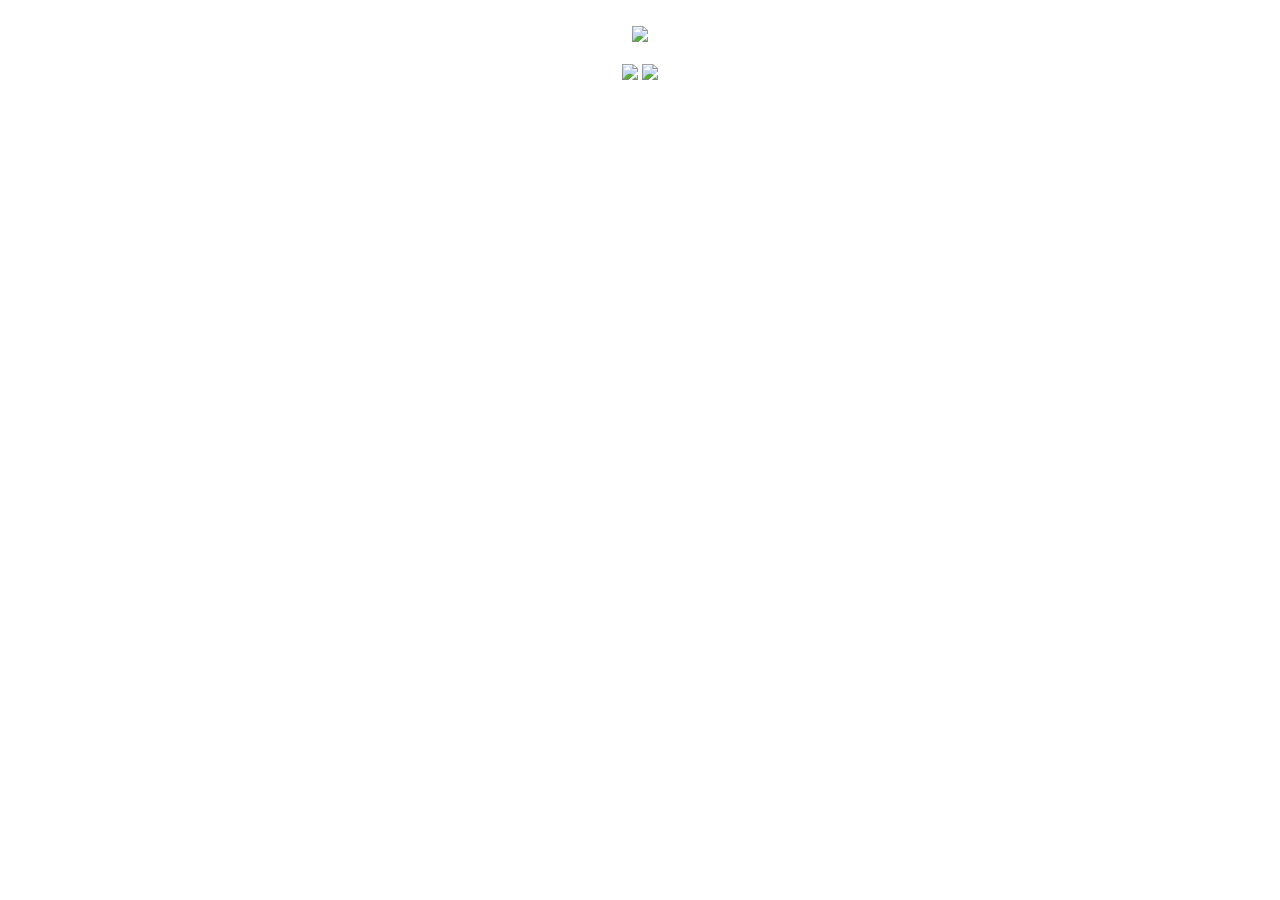
==== public_html/index.html @ f188629a "end a tag" ====
<!DOCTYPE html>

<html>
    <head>
        <title>The Official Marlborough Social Netwwork</title>
        <link rel="stylesheet" href="main.css">
	<link rel="shortcut icon" href="finishedLogo.png">
        <meta charset="UTF-8">
        <meta name="viewport" content="width=device-width">
    </head>
    <body>
            <center>
        <div class="mainBody">
            </br>   
            <a href="logIn.html"><img src="logo.png"> </img></a>
            </br>
            </br>
            <img class="stickerOptions1" src="homePageLink1a.png"></img>
            
            <img class="stickerOptions2" src="homePageLink2a.png"></img>
            
        </div>
            </center>
    </body>
</html>
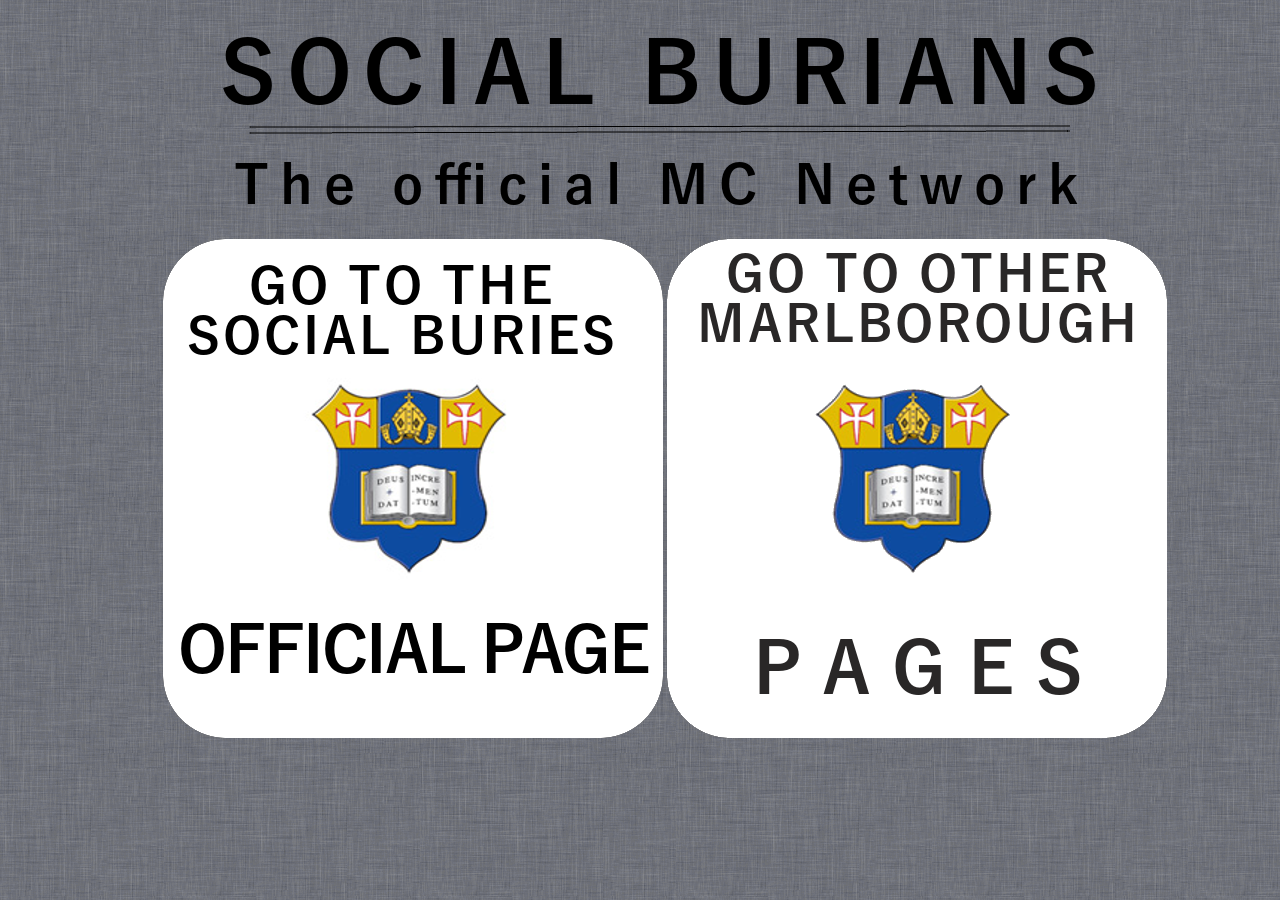
==== commit bb698340: "add directory structure" ====
--- a/public_html/index.html
+++ b/public_html/index.html
@@ -2,23 +2,23 @@
 
 <html>
     <head>
-        <title>The Official Marlborough Social Netwwork</title>
-        <link rel="stylesheet" href="main.css">
-	<link rel="shortcut icon" href="finishedLogo.png">
+        <title>The Official Marlborough Social Network</title>
+        <link rel="stylesheet" href="css/main.css">
+    <link rel="shortcut icon" href="images/finishedLogo.png">
         <meta charset="UTF-8">
         <meta name="viewport" content="width=device-width">
     </head>
     <body>
             <center>
         <div class="mainBody">
-            </br>   
-            <a href="logIn.html"><img src="logo.png"> </img></a>
+            </br>
+            <a href="pages/logIn.html"><img src="images/logo.png"> </img></a>
             </br>
             </br>
-            <img class="stickerOptions1" src="homePageLink1a.png"></img>
-            
-            <img class="stickerOptions2" src="homePageLink2a.png"></img>
-            
+            <img class="stickerOptions1" src="images/homePageLink1a.png"></img>
+
+            <img class="stickerOptions2" src="images/homePageLink2a.png"></img>
+
         </div>
             </center>
     </body>
--- a/public_html/css/main.css
+++ b/public_html/css/main.css
@@ -0,0 +1,20 @@
+.mainBody{
+    color:red;
+    height:100px;
+    width:104%;
+
+
+}
+
+body{
+    background-image:url('../images/BG2.png');
+}
+
+.stickerOptions1{
+    opacity:1;
+}
+.stickerOptions1 a img:hover {
+    background:url(../images/homePageLink1b.png);
+    position:absolute;
+    top:0px;
+}
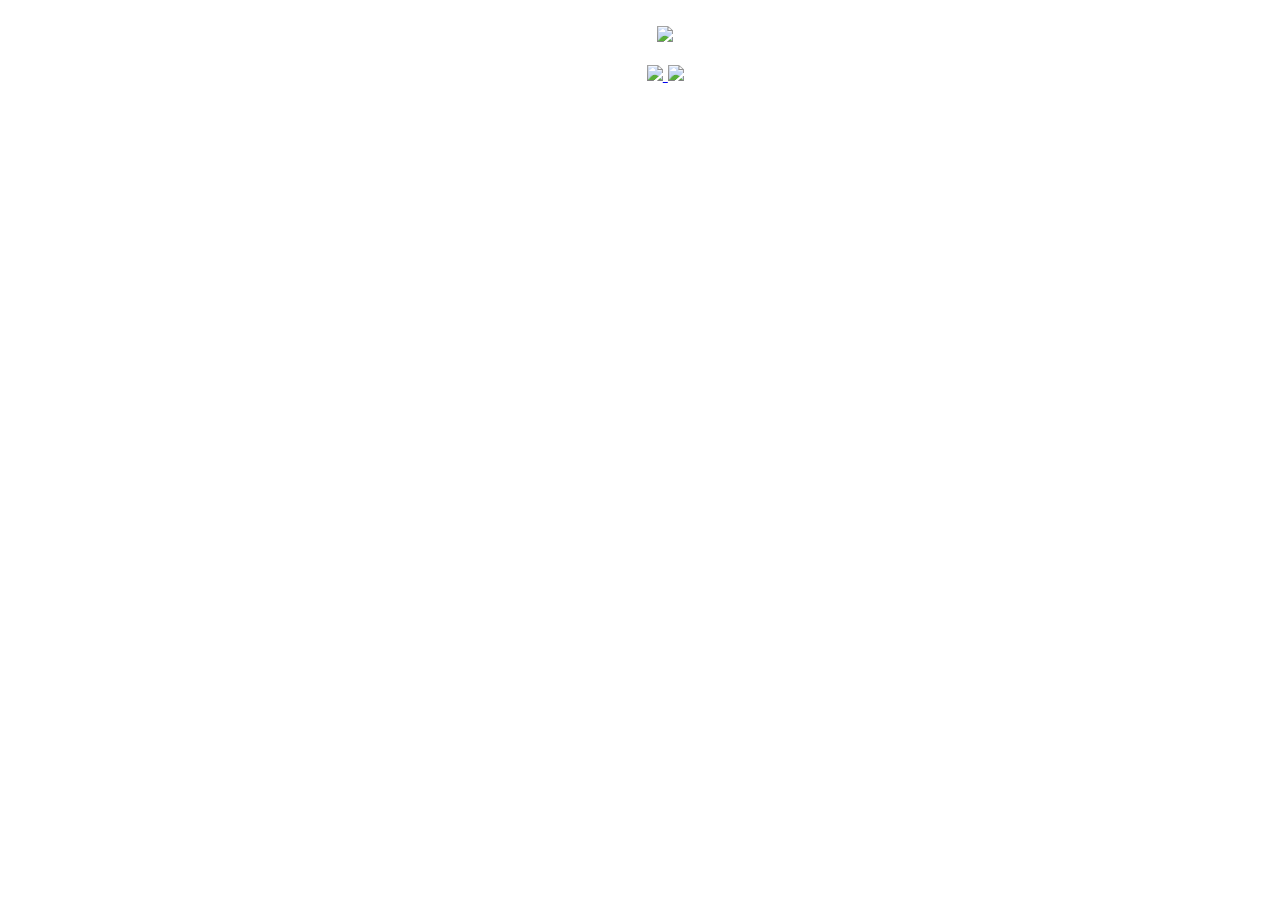
==== commit 87b372fe: "committed as instructed =)" ====
--- a/public_html/index.html
+++ b/public_html/index.html
@@ -2,23 +2,23 @@
 
 <html>
     <head>
-        <title>The Official Marlborough Social Network</title>
-        <link rel="stylesheet" href="css/main.css">
-    <link rel="shortcut icon" href="images/finishedLogo.png">
+        <title>The Official Marlborough Social Netwwork</title>
+        <link rel="stylesheet" href="main.css">
         <meta charset="UTF-8">
         <meta name="viewport" content="width=device-width">
+        <link href='http://fonts.googleapis.com/css?family=Maven+Pro' rel='stylesheet' type='text/css'>
     </head>
     <body>
             <center>
         <div class="mainBody">
-            </br>
-            <a href="pages/logIn.html"><img src="images/logo.png"> </img></a>
+            </br>   
+            <a href="login.html"><img src="logo.png"> </img>
             </br>
             </br>
-            <img class="stickerOptions1" src="images/homePageLink1a.png"></img>
-
-            <img class="stickerOptions2" src="images/homePageLink2a.png"></img>
-
+            <img class="stickerOptions1" src="homePageLink1a.png"></img>
+            
+            <img class="stickerOptions2" src="homePageLink2a.png"></img>
+            
         </div>
             </center>
     </body>
--- a/public_html/main.css
+++ b/public_html/main.css
@@ -0,0 +1,25 @@
+.mainBody{
+    color:red;
+    height:100px;
+    width:104%;
+   
+   
+}
+
+body{
+    background-image:url('BG2.png');
+}
+
+.stickerOptions1{
+    opacity:1;
+}
+.stickerOptions1 a img:hover {
+    background:url(homePageLink1b.png);
+    position:absolute;
+    top:0px;
+}
+
+h1, p, a, h2{
+    font-family: 'Maven Pro', 'sans-serif';
+    
+}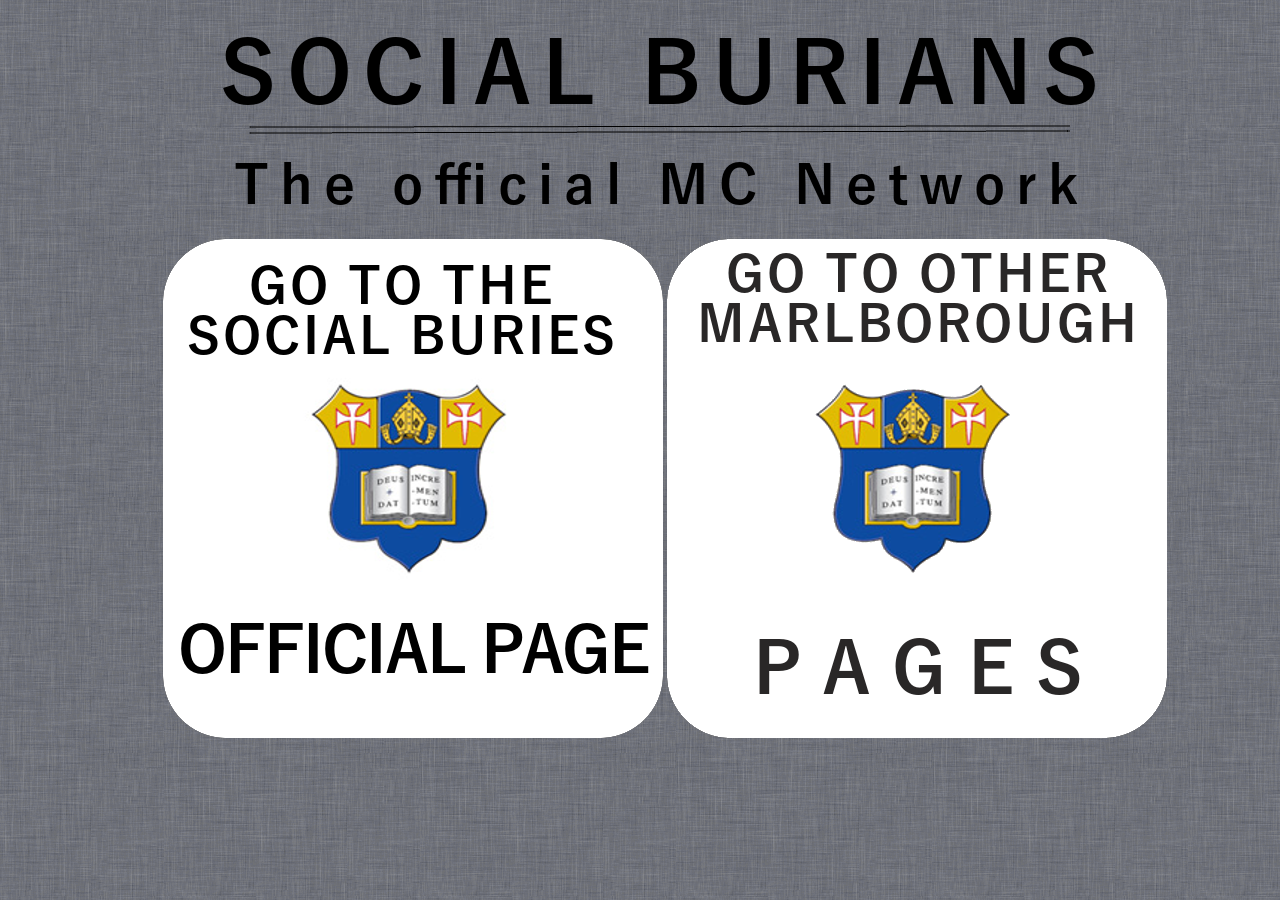
==== commit e3c3bad7: "fixed up css added responsive image scaling and started on login" ====
--- a/public_html/index.html
+++ b/public_html/index.html
@@ -1,25 +1,30 @@
 <!DOCTYPE html>
 
 <html>
-    <head>
-        <title>The Official Marlborough Social Netwwork</title>
-        <link rel="stylesheet" href="main.css">
-        <meta charset="UTF-8">
-        <meta name="viewport" content="width=device-width">
-        <link href='http://fonts.googleapis.com/css?family=Maven+Pro' rel='stylesheet' type='text/css'>
-    </head>
-    <body>
-            <center>
+
+<head>
+    <title>The Official Marlborough Social Network</title>
+    <link rel="stylesheet" href="css/main.css">
+    <link rel="shortcut icon" href="images/finishedLogo.png">
+    <meta charset="UTF-8">
+    <meta name="viewport" content="width=device-width">
+</head>
+
+<body>
+    <center>
         <div class="mainBody">
-            </br>   
-            <a href="login.html"><img src="logo.png"> </img>
+            </br>
+            <a href="pages/logIn.html">
+                <img src="images/logo.png" class="logo"></img>
+            </a>
             </br>
             </br>
-            <img class="stickerOptions1" src="homePageLink1a.png"></img>
-            
-            <img class="stickerOptions2" src="homePageLink2a.png"></img>
-            
+            <img id="stickerOptions1" class="stickerOption" src="images/homePageLink1a.png"></img>
+
+            <img id="stickerOptions2" class="stickerOption" src="images/homePageLink2a.png"></img>
+
         </div>
-            </center>
-    </body>
+    </center>
+</body>
+
 </html>
--- a/public_html/css/main.css
+++ b/public_html/css/main.css
@@ -0,0 +1,21 @@
+.mainBody {
+    color: red;
+    height: 100px;
+    width: 104%;
+}
+body {
+    background-image: url('../images/BG2.png');
+}
+.stickerOption {
+    opacity: 1;
+    max-width: 40%;
+}
+.logo {
+    max-width: 90%;
+}
+#stickerOptions1:hover {
+    content: url(../images/homePageLink1b.png);
+}
+#stickerOptions2:hover {
+    content: url(../images/homePageLink2b.png);
+}
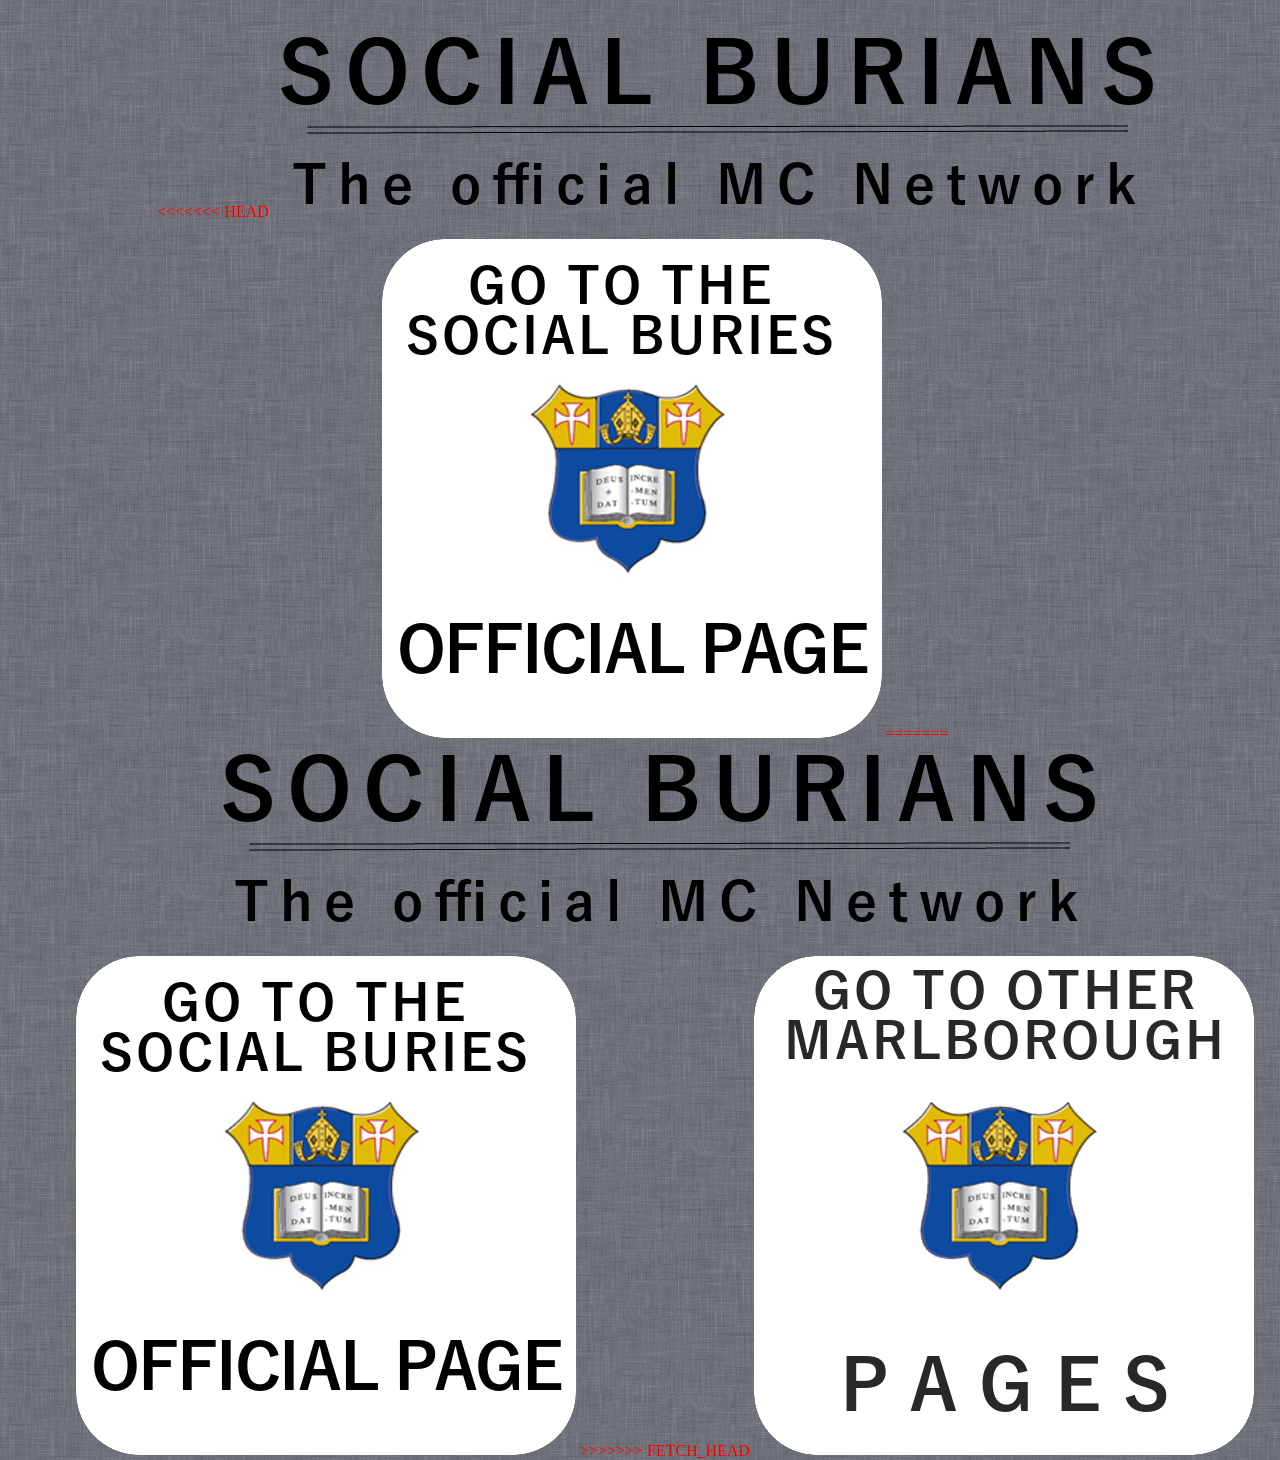
==== commit 9a68c561: "Merge branch 'gh-pages' of https://github.com/joesykes99/marlboroughSN into gh-pages" ====
--- a/public_html/index.html
+++ b/public_html/index.html
@@ -14,12 +14,19 @@
     <center>
         <div class="mainBody">
             </br>
+<<<<<<< HEAD
+           <img src="images/logo.png"> </img>
+            </br>
+            </br>
+             <a href="pages/logIn.html"><img class="stickerOptions1" src="images/homePageLink1a.png"></img></a>
+=======
             <a href="pages/logIn.html">
                 <img src="images/logo.png" class="logo"></img>
             </a>
             </br>
             </br>
             <img id="stickerOptions1" class="stickerOption" src="images/homePageLink1a.png"></img>
+>>>>>>> FETCH_HEAD
 
             <img id="stickerOptions2" class="stickerOption" src="images/homePageLink2a.png"></img>
 
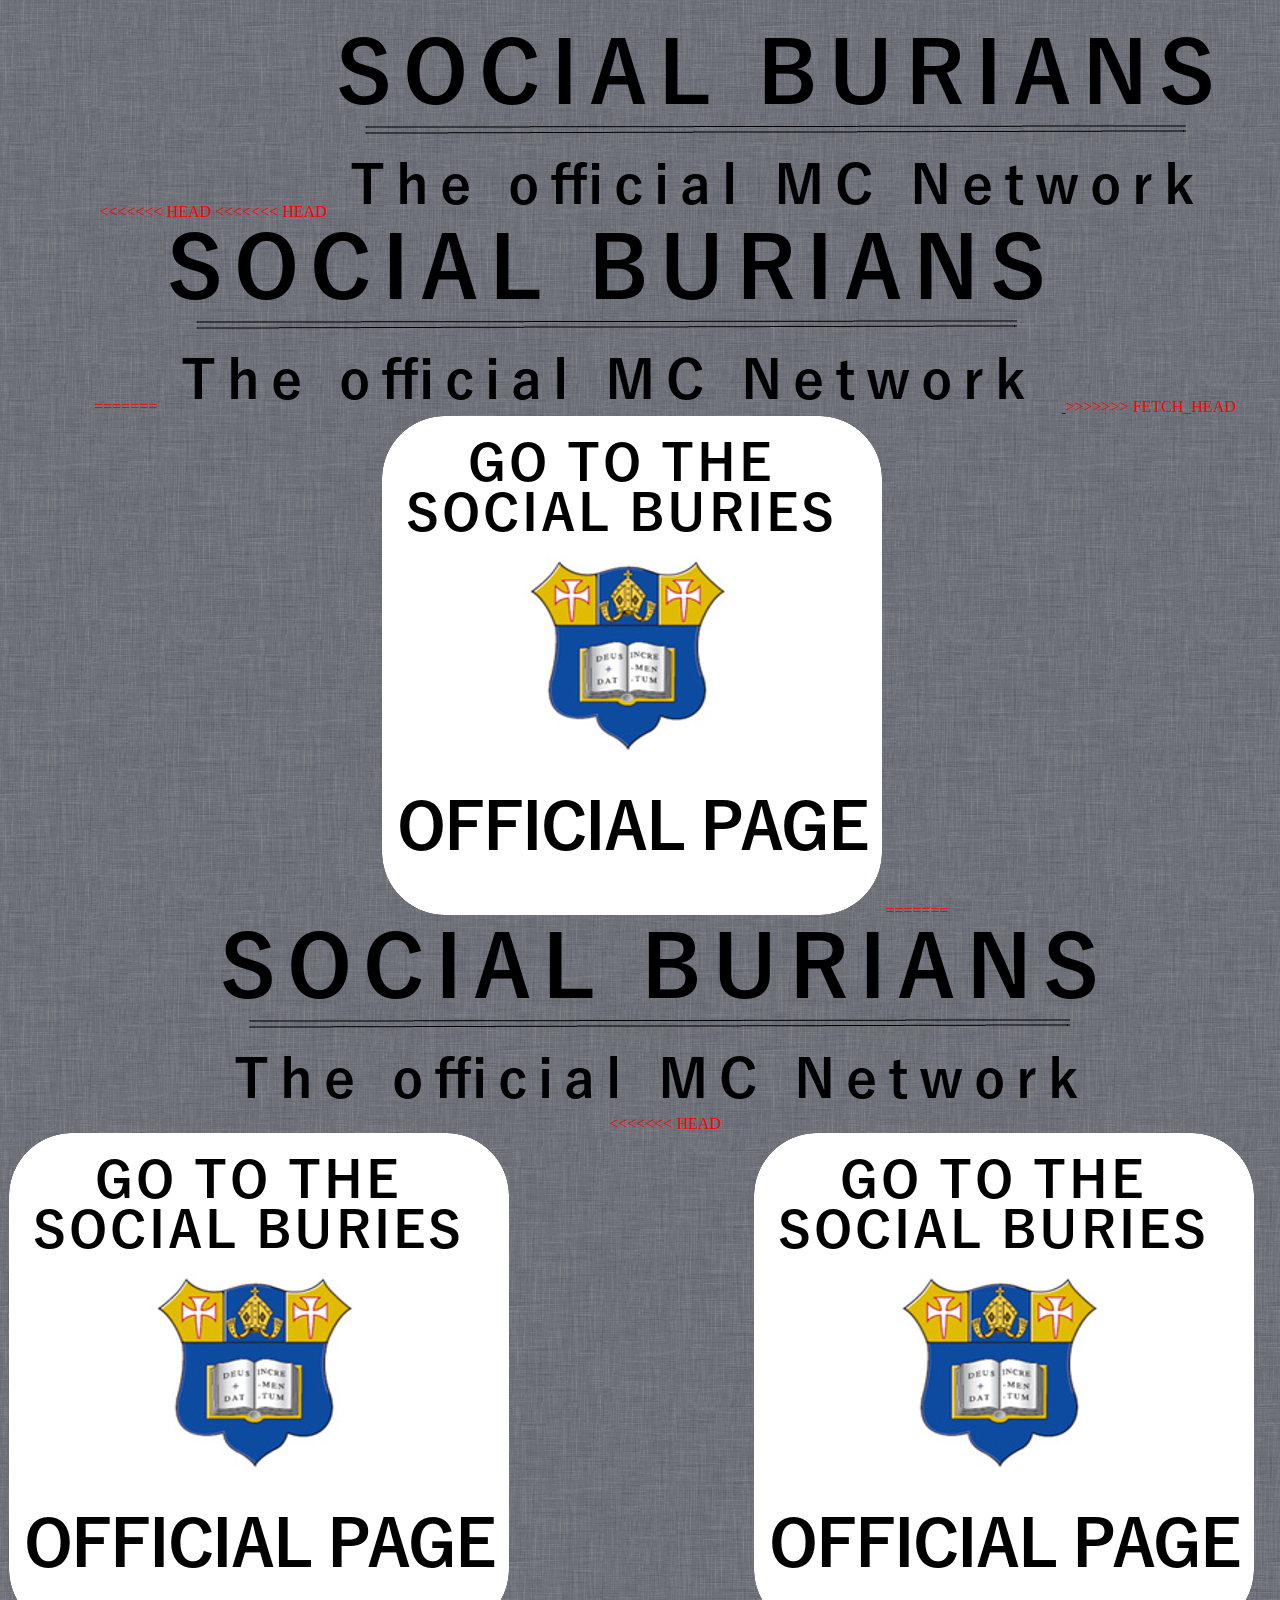
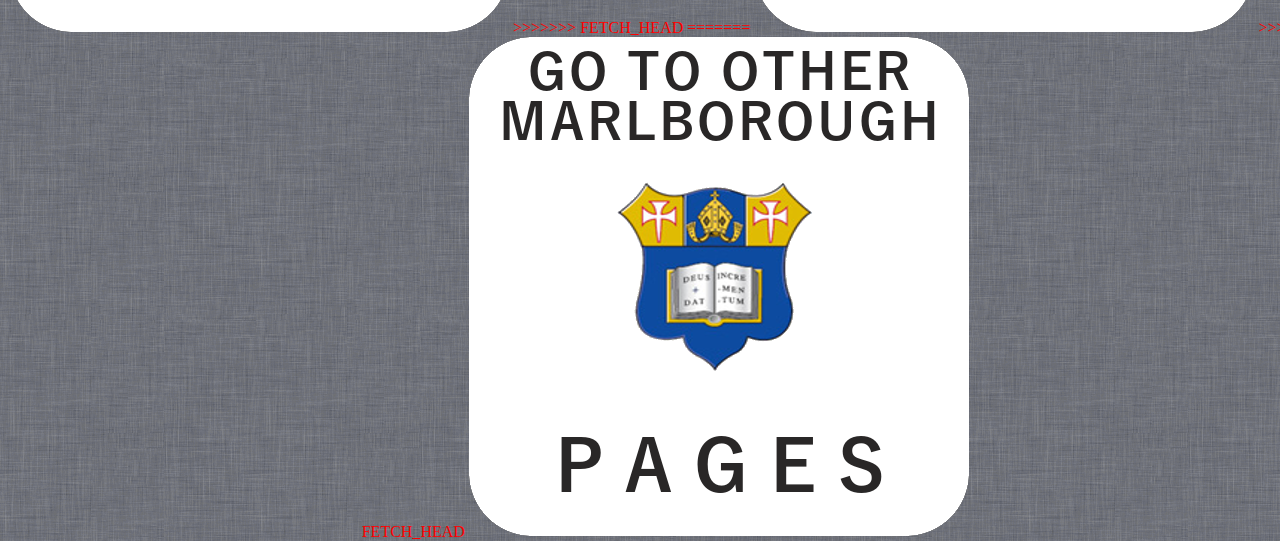
==== commit 407d0ba5: "Merge branch 'gh-pages' of https://github.com/joesykes99/marlboroughSN into gh-pages" ====
--- a/public_html/index.html
+++ b/public_html/index.html
@@ -15,8 +15,14 @@
         <div class="mainBody">
             </br>
 <<<<<<< HEAD
+<<<<<<< HEAD
            <img src="images/logo.png"> </img>
             </br>
+=======
+            <a href="pages/logIn.html">
+                <img src="images/logo.png" class="logo"></img>
+            </a>
+>>>>>>> FETCH_HEAD
             </br>
              <a href="pages/logIn.html"><img class="stickerOptions1" src="images/homePageLink1a.png"></img></a>
 =======
@@ -24,7 +30,11 @@
                 <img src="images/logo.png" class="logo"></img>
             </a>
             </br>
+<<<<<<< HEAD
             </br>
+            <img id="stickerOptions1" class="stickerOption" src="images/homePageLink1a.png"></img>
+>>>>>>> FETCH_HEAD
+=======
             <img id="stickerOptions1" class="stickerOption" src="images/homePageLink1a.png"></img>
 >>>>>>> FETCH_HEAD
 
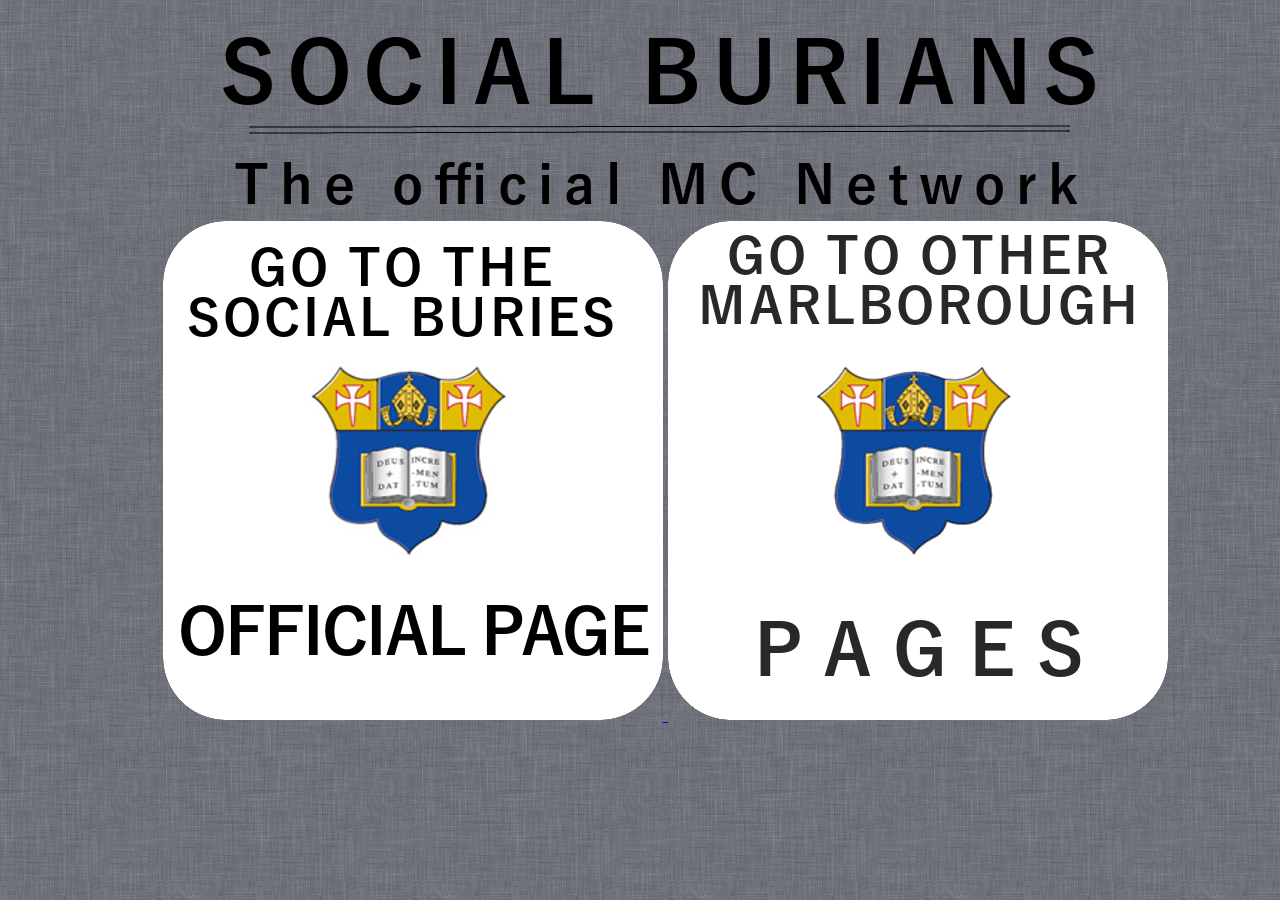
==== commit 417a889b: "Commited changes from Master Branch and fixed merge errors" ====
--- a/public_html/index.html
+++ b/public_html/index.html
@@ -8,36 +8,18 @@
     <link rel="shortcut icon" href="images/finishedLogo.png">
     <meta charset="UTF-8">
     <meta name="viewport" content="width=device-width">
+    <link href='http://fonts.googleapis.com/css?family=Maven+Pro' rel='stylesheet' type='text/css'>
 </head>
 
 <body>
     <center>
         <div class="mainBody">
             </br>
-<<<<<<< HEAD
-<<<<<<< HEAD
-           <img src="images/logo.png"> </img>
+            <img src="images/logo.png" class="logo"></img>
             </br>
-=======
             <a href="pages/logIn.html">
-                <img src="images/logo.png" class="logo"></img>
+                <img class="stickerOption" id="stickerOptions1" src="images/homePageLink1a.png"></img>
             </a>
->>>>>>> FETCH_HEAD
-            </br>
-             <a href="pages/logIn.html"><img class="stickerOptions1" src="images/homePageLink1a.png"></img></a>
-=======
-            <a href="pages/logIn.html">
-                <img src="images/logo.png" class="logo"></img>
-            </a>
-            </br>
-<<<<<<< HEAD
-            </br>
-            <img id="stickerOptions1" class="stickerOption" src="images/homePageLink1a.png"></img>
->>>>>>> FETCH_HEAD
-=======
-            <img id="stickerOptions1" class="stickerOption" src="images/homePageLink1a.png"></img>
->>>>>>> FETCH_HEAD
-
             <img id="stickerOptions2" class="stickerOption" src="images/homePageLink2a.png"></img>
 
         </div>
--- a/public_html/css/main.css
+++ b/public_html/css/main.css
@@ -19,3 +19,9 @@
 #stickerOptions2:hover {
     content: url(../images/homePageLink2b.png);
 }
+h1,
+p,
+a,
+h2 {
+    font-family: 'Maven Pro', 'sans-serif';
+}
